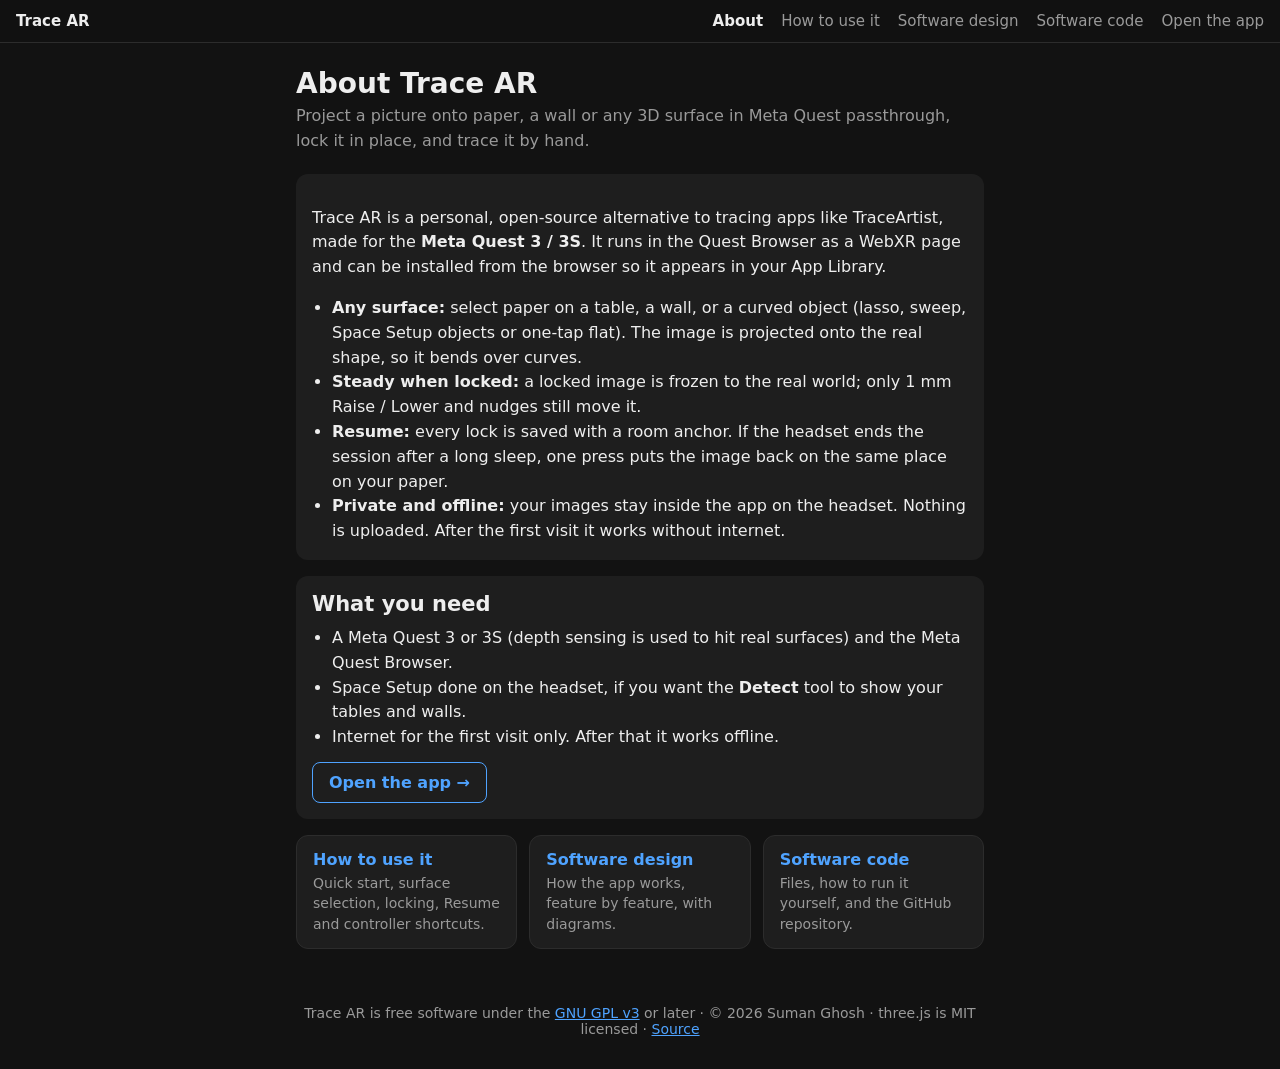
==== about.html @ fdff0d9d "Split the website into About, How to use it, Software design and Software code pages index.html stay" ====
<!doctype html>
<!--
  Trace AR - project an image onto a real surface in Meta Quest passthrough and trace it.
  Copyright (C) 2026 Suman Ghosh (https://github.com/sghosh37)

  This program is free software: you can redistribute it and/or modify
  it under the terms of the GNU General Public License as published by
  the Free Software Foundation, either version 3 of the License, or
  (at your option) any later version.

  This program is distributed in the hope that it will be useful,
  but WITHOUT ANY WARRANTY; without even the implied warranty of
  MERCHANTABILITY or FITNESS FOR A PARTICULAR PURPOSE.  See the
  GNU General Public License for more details.

  You should have received a copy of the GNU General Public License
  along with this program.  If not, see <https://www.gnu.org/licenses/>.
-->
<html lang="en">
<head>
<meta charset="utf-8">
<meta name="viewport" content="width=device-width, initial-scale=1">
<title>About · Trace AR</title>
<meta name="description" content="What Trace AR is and what it does.">
<meta name="theme-color" content="#121212">
<link rel="icon" href="icons/icon-192.png">
<link rel="stylesheet" href="site.css">
</head>
<body>
<nav class="top">
  <a href="index.html" class="brand">Trace AR</a>
  <a href="about.html" class="on">About</a>
  <a href="guide.html">How to use it</a>
  <a href="docs/design.html">Software design</a>
  <a href="code.html">Software code</a>
  <a href="index.html">Open the app</a>
</nav>
<main>
  <header>
    <h1>About Trace AR</h1>
    <p class="sub">Project a picture onto paper, a wall or any 3D surface in Meta Quest passthrough, lock it in place, and trace it by hand.</p>
  </header>
  <section id="about" class="card">
        <p>Trace AR is a personal, open-source alternative to tracing apps like TraceArtist, made for the <b>Meta Quest 3 / 3S</b>. It runs in the Quest Browser as a WebXR page and can be installed from the browser so it appears in your App Library.</p>
    <ul>
      <li><b>Any surface:</b> select paper on a table, a wall, or a curved object (lasso, sweep, Space Setup objects or one-tap flat). The image is projected onto the real shape, so it bends over curves.</li>
      <li><b>Steady when locked:</b> a locked image is frozen to the real world; only 1 mm Raise / Lower and nudges still move it.</li>
      <li><b>Resume:</b> every lock is saved with a room anchor. If the headset ends the session after a long sleep, one press puts the image back on the same place on your paper.</li>
      <li><b>Private and offline:</b> your images stay inside the app on the headset. Nothing is uploaded. After the first visit it works without internet.</li>
    </ul>
  </section>
  <section class="card">
    <h2>What you need</h2>
    <ul>
      <li>A Meta Quest 3 or 3S (depth sensing is used to hit real surfaces) and the Meta Quest Browser.</li>
      <li>Space Setup done on the headset, if you want the <b>Detect</b> tool to show your tables and walls.</li>
      <li>Internet for the first visit only. After that it works offline.</li>
    </ul>
    <a class="btn2" href="index.html">Open the app →</a>
  </section>
  <div class="cards">
    <a href="guide.html"><b>How to use it</b><span>Quick start, surface selection, locking, Resume and controller shortcuts.</span></a>
    <a href="docs/design.html"><b>Software design</b><span>How the app works, feature by feature, with diagrams.</span></a>
    <a href="code.html"><b>Software code</b><span>Files, how to run it yourself, and the GitHub repository.</span></a>
  </div>
</main>
<footer class="foot">Trace AR is free software under the <a href="https://www.gnu.org/licenses/gpl-3.0.html">GNU GPL v3</a> or later · © 2026 Suman Ghosh · three.js is MIT licensed · <a href="https://github.com/sghosh37/trace-ar">Source</a></footer>
</body>
</html>
---- site.css ----
:root { --bg:#121212; --panel:#1e1e1e; --fg:#eeeeee; --muted:#9a9a9a; --accent:#4fa3ff; }
* { box-sizing:border-box; }
body { margin:0; font-family:system-ui, sans-serif; background:var(--bg); color:var(--fg); display:flex; flex-direction:column; align-items:center; }
main { width:100%; max-width:720px; padding:24px 16px 48px; }
a { color:var(--accent); }
h1 { margin:0 0 4px; font-size:28px; }
h2 { margin:0 0 10px; font-size:21px; }
h3 { margin:16px 0 6px; font-size:16px; }
.sub { color:var(--muted); margin:0 0 20px; }
.card { background:var(--panel); border-radius:12px; padding:16px; margin-bottom:16px; }
p, li { line-height:1.55; }
ul, ol { padding-left:20px; margin:8px 0 0; }
table { width:100%; border-collapse:collapse; font-size:15px; }
td { padding:6px 4px; border-bottom:1px solid #2c2c2c; vertical-align:top; }
td:first-child { color:var(--accent); padding-right:12px; }
table.files td:first-child { font-family:ui-monospace, monospace; font-size:14px; }
pre { background:#0b0b0b; border:1px solid #2c2c2c; border-radius:8px; padding:12px; overflow-x:auto; font-size:14px; line-height:1.5; }
nav.top { align-self:stretch; position:sticky; top:0; z-index:5; display:flex; flex-wrap:wrap; gap:4px 18px; align-items:center; padding:12px 16px; background:rgba(18,18,18,.94); border-bottom:1px solid #2c2c2c; }
nav.top a { color:var(--muted); text-decoration:none; font-size:15px; }
nav.top a:hover, nav.top a.on { color:var(--fg); }
nav.top a.on { font-weight:600; }
nav.top .brand { color:var(--fg); font-weight:700; margin-right:auto; }
.btn2 { display:inline-block; margin-top:12px; padding:10px 16px; border-radius:8px; border:1px solid var(--accent); text-decoration:none; font-weight:600; }
.cards { display:grid; grid-template-columns:repeat(auto-fit, minmax(200px, 1fr)); gap:12px; }
.cards a { display:block; background:var(--panel); border-radius:12px; padding:14px 16px; text-decoration:none; color:var(--fg); border:1px solid #2c2c2c; }
.cards a:hover { border-color:var(--accent); }
.cards b { display:block; color:var(--accent); margin-bottom:4px; }
.cards span { color:var(--muted); font-size:14px; line-height:1.45; }
.foot { color:var(--muted); font-size:14px; text-align:center; padding:8px 16px 32px; max-width:720px; }
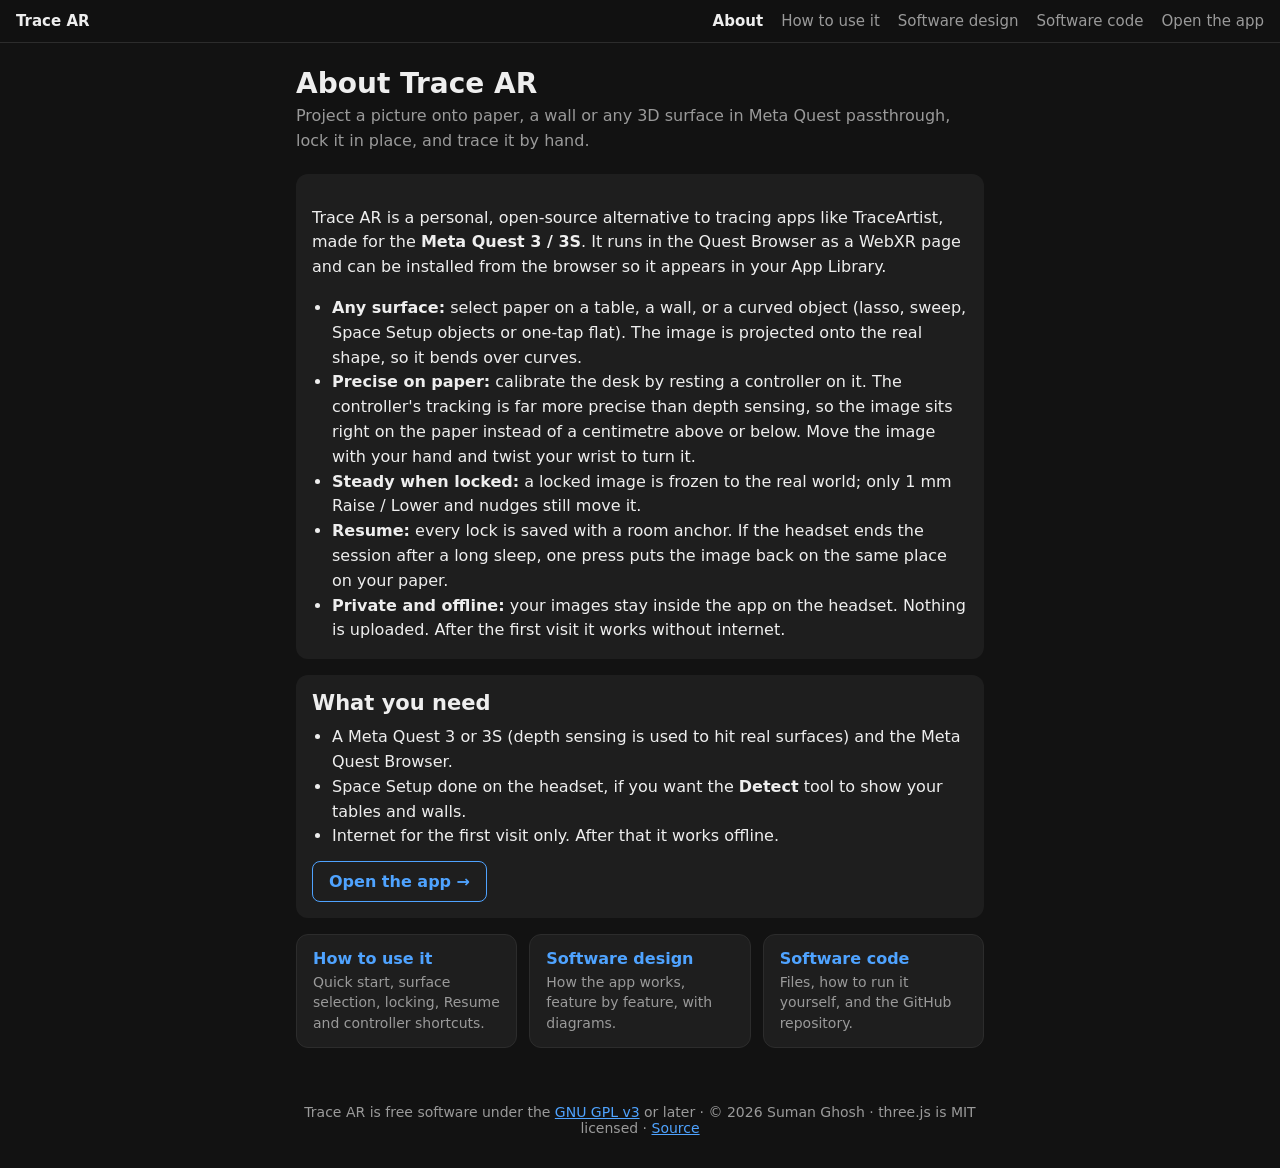
==== commit 5bcd7684: "Add desk calibration with the controller and wrist-twist placement Calibrate (Step 1 tool, map-step " ====
--- a/about.html
+++ b/about.html
@@ -44,6 +44,7 @@
         <p>Trace AR is a personal, open-source alternative to tracing apps like TraceArtist, made for the <b>Meta Quest 3 / 3S</b>. It runs in the Quest Browser as a WebXR page and can be installed from the browser so it appears in your App Library.</p>
     <ul>
       <li><b>Any surface:</b> select paper on a table, a wall, or a curved object (lasso, sweep, Space Setup objects or one-tap flat). The image is projected onto the real shape, so it bends over curves.</li>
+      <li><b>Precise on paper:</b> calibrate the desk by resting a controller on it. The controller's tracking is far more precise than depth sensing, so the image sits right on the paper instead of a centimetre above or below. Move the image with your hand and twist your wrist to turn it.</li>
       <li><b>Steady when locked:</b> a locked image is frozen to the real world; only 1 mm Raise / Lower and nudges still move it.</li>
       <li><b>Resume:</b> every lock is saved with a room anchor. If the headset ends the session after a long sleep, one press puts the image back on the same place on your paper.</li>
       <li><b>Private and offline:</b> your images stay inside the app on the headset. Nothing is uploaded. After the first visit it works without internet.</li>
